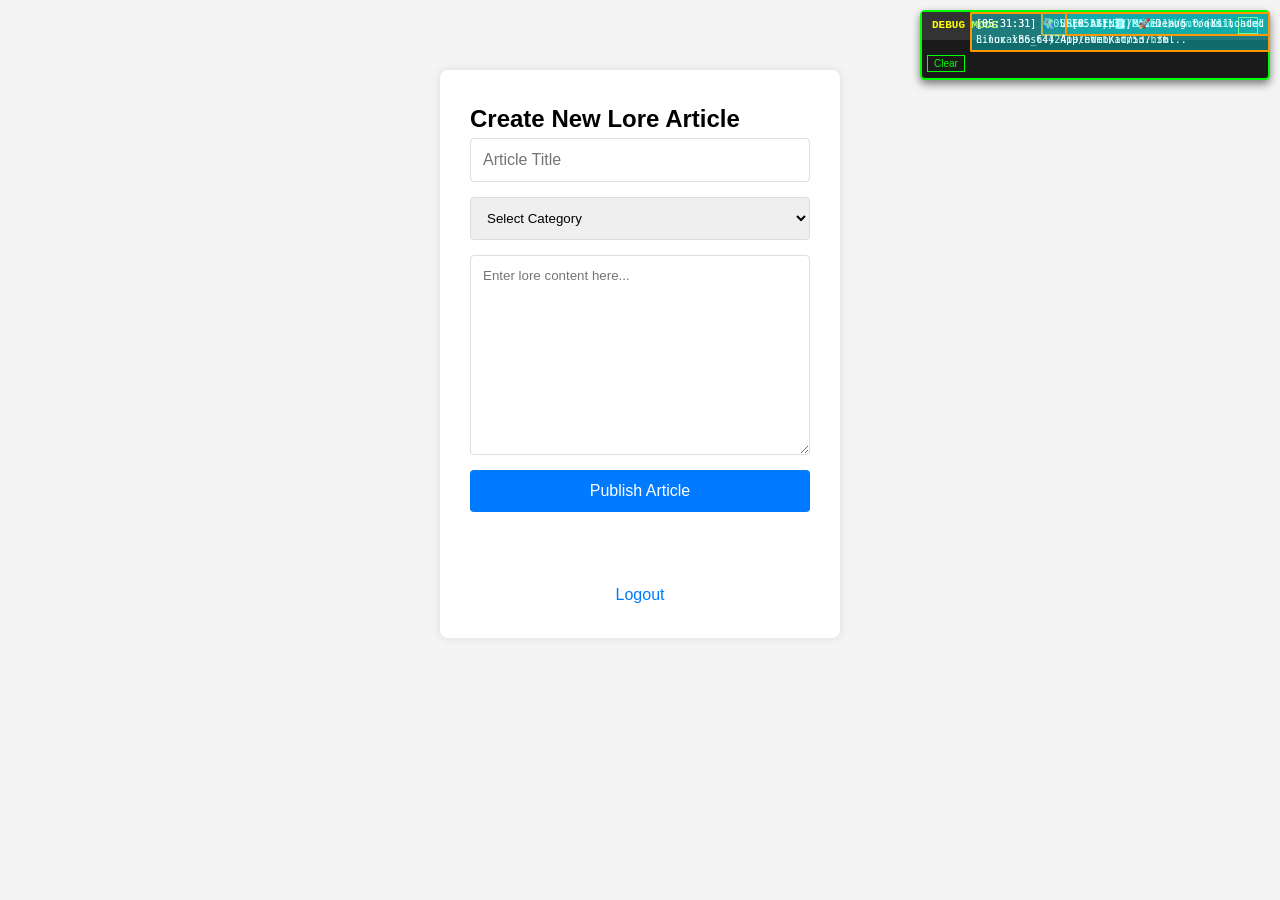
==== html/admin.html @ 2c9e57ce "Add admin dashboard and article creation logic for Increment 1" ====
<!DOCTYPE html>
<html lang="en">
<head>
    <meta charset="UTF-8">
    <meta name="viewport" content="width=device-width, initial-scale=1.0">
    <title>Admin Dashboard - Extremity Vault</title>
    <link rel="stylesheet" href="../public/css/style.css">
    <script src="../public/js/debug.js" defer></script>
    <script src="../public/js/admin.js" defer></script>
</head>
<body>
    <div class="login_form">
        <h2>Create New Lore Article</h2>
        <form id="article_form">
            <div id="login_elements">
                <input type="text" id="title" name="title" placeholder="Article Title" required>
                
                <select id="category_id" name="category_id" required style="width: 100%; padding: 12px; border: 1px solid #ddd; border-radius: 4px;">
                    <option value="">Select Category</option>
                    <option value="1">Characters</option>
                    <option value="2">Settings</option>
                    <option value="3">Items</option>
                </select>

                <textarea id="content" name="content" placeholder="Enter lore content here..." required style="width: 100%; height: 200px; padding: 12px; border: 1px solid #ddd; border-radius: 4px; font-family: Arial, sans-serif;"></textarea>
                
                <input type="submit" value="Publish Article">
                <div id="message"></div>
            </div>
        </form>
        <p><a href="login.html">Logout</a></p>
    </div>
</body>
</html>
---- public/css/style.css ----
/* General Styles */
* {
    box-sizing: border-box;
    margin: 0;
    padding: 0;
}

body {
    font-family: Arial, sans-serif;
    background-color: #f4f4f4;
    line-height: 1.6;
    padding: 20px;
}

/* Form Container */
.login_form {
    max-width: 400px;
    margin: 50px auto;
    background: white;
    padding: 30px;
    border-radius: 8px;
    box-shadow: 0 0 10px rgba(0,0,0,0.1);
}

/* Form Elements */
#login_elements {
    display: flex;
    flex-direction: column;
    gap: 15px;
}

input[type="text"],
input[type="email"],
input[type="password"] {
    width: 100%;
    padding: 12px;
    border: 1px solid #ddd;
    border-radius: 4px;
    font-size: 16px;
}

input[type="submit"] {
    background-color: #007bff;
    color: white;
    padding: 12px;
    border: none;
    border-radius: 4px;
    font-size: 16px;
    cursor: pointer;
    transition: background-color 0.3s;
}

input[type="submit"]:hover {
    background-color: #0056b3;
}

/* Message Display */
#message {
    margin-top: 15px;
    padding: 10px;
    border-radius: 4px;
    text-align: center;
    min-height: 20px;
}

#message.error {
    background-color: #f8d7da;
    color: #721c24;
    border: 1px solid #f5c6cb;
}

#message.success {
    background-color: #d4edda;
    color: #155724;
    border: 1px solid #c3e6cb;
}

/* Links */
a {
    color: #007bff;
    text-decoration: none;
}

a:hover {
    text-decoration: underline;
}

p {
    text-align: center;
    margin-top: 20px;
}

/* ==========  DEBUGGING STYLES - DELETE AFTER FIXING ========== */
.debug-info {
    position: fixed;
    top: 10px;
    right: 10px;
    background: #333;
    color: white;
    padding: 10px;
    border-radius: 5px;
    font-family: monospace;
    font-size: 12px;
    max-width: 300px;
    z-index: 9999;
}

.debug-log {
    background: #ffeb3b;
    border: 2px solid #ff9800;
    padding: 5px;
    margin: 5px 0;
    border-radius: 3px;
    font-family: monospace;
    font-size: 11px;
}
/* ==========  END DEBUGGING STYLES ========== */
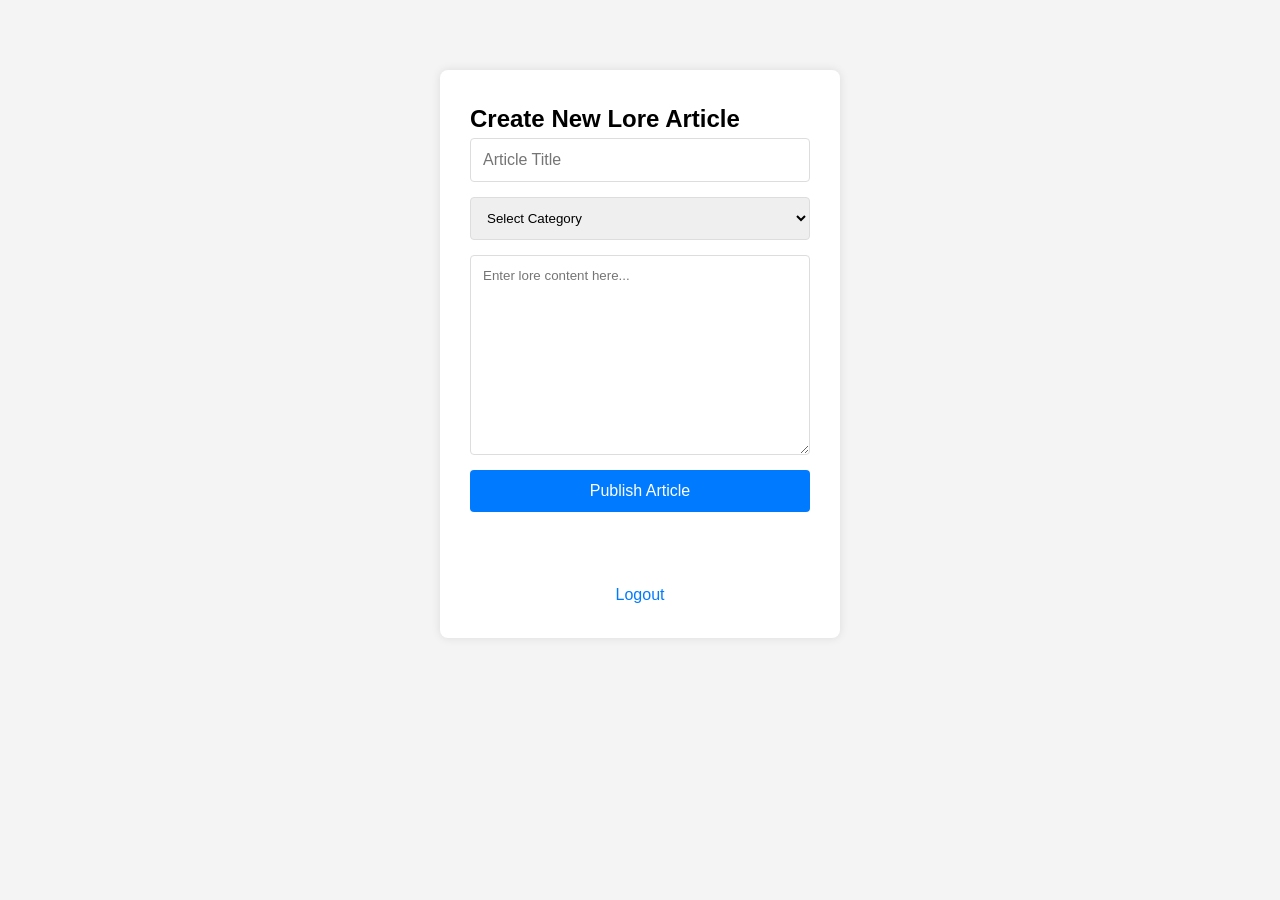
==== commit 95b3915e: "Add article management, bookmarks, and comments features - Store user role in session on login - Add" ====
--- a/html/admin.html
+++ b/html/admin.html
@@ -5,7 +5,6 @@
     <meta name="viewport" content="width=device-width, initial-scale=1.0">
     <title>Admin Dashboard - Extremity Vault</title>
     <link rel="stylesheet" href="../public/css/style.css">
-    <script src="../public/js/debug.js" defer></script>
     <script src="../public/js/admin.js" defer></script>
 </head>
 <body>
--- a/public/css/style.css
+++ b/public/css/style.css
@@ -88,6 +88,177 @@
 p {
     text-align: center;
     margin-top: 20px;
+}
+
+/* Navbar */
+.navbar {
+    display: flex;
+    justify-content: space-between;
+    align-items: center;
+    background-color: #007bff;
+    padding: 12px 20px;
+    border-radius: 8px;
+    margin-bottom: 30px;
+}
+
+.nav-brand {
+    color: white;
+    font-size: 20px;
+    font-weight: bold;
+}
+
+.nav-links a {
+    color: white;
+    margin-left: 20px;
+    font-size: 15px;
+}
+
+.nav-links a:hover {
+    text-decoration: underline;
+}
+
+/* Main Content Container */
+.container {
+    max-width: 800px;
+    margin: 0 auto;
+}
+
+/* Article Cards */
+.article {
+    background: white;
+    padding: 20px;
+    border-radius: 8px;
+    box-shadow: 0 0 10px rgba(0,0,0,0.1);
+    margin-bottom: 20px;
+}
+
+.article h2 {
+    margin-bottom: 10px;
+}
+
+.bookmark-btn {
+    margin-top: 10px;
+    padding: 8px 14px;
+    background-color: #007bff;
+    color: white;
+    border: none;
+    border-radius: 4px;
+    cursor: pointer;
+}
+
+.bookmark-btn:disabled {
+    background-color: #6c757d;
+    cursor: default;
+}
+
+/* Comments */
+.comments-section {
+    margin-top: 20px;
+    border-top: 1px solid #ddd;
+    padding-top: 15px;
+}
+
+.comments-section h3 {
+    margin-bottom: 10px;
+    font-size: 16px;
+}
+
+.comment {
+    background: #f9f9f9;
+    padding: 10px;
+    border-radius: 4px;
+    margin-bottom: 8px;
+}
+
+.comment strong {
+    display: block;
+    margin-bottom: 4px;
+}
+
+.comment-form {
+    display: flex;
+    gap: 8px;
+    margin-top: 10px;
+    flex-wrap: wrap;
+}
+
+.comment-input {
+    flex: 1;
+    padding: 8px;
+    border: 1px solid #ddd;
+    border-radius: 4px;
+    font-size: 14px;
+}
+
+.comment-form button {
+    padding: 8px 14px;
+    background-color: #007bff;
+    color: white;
+    border: none;
+    border-radius: 4px;
+    cursor: pointer;
+}
+
+.comment-message {
+    width: 100%;
+    color: #721c24;
+    font-size: 13px;
+}
+
+/* Search Bar */
+.search-bar {
+    display: flex;
+    gap: 8px;
+    margin-bottom: 20px;
+    flex-wrap: wrap;
+}
+
+.search-bar input,
+.search-bar select {
+    padding: 8px;
+    border: 1px solid #ddd;
+    border-radius: 4px;
+    font-size: 14px;
+    flex: 1;
+}
+
+.search-bar button {
+    padding: 8px 16px;
+    background-color: #007bff;
+    color: white;
+    border: none;
+    border-radius: 4px;
+    cursor: pointer;
+}
+
+/* Editor Form */
+.editor-form {
+    background: white;
+    padding: 30px;
+    border-radius: 8px;
+    box-shadow: 0 0 10px rgba(0,0,0,0.1);
+    max-width: 700px;
+}
+
+.editor-fields {
+    display: flex;
+    flex-direction: column;
+    gap: 15px;
+}
+
+.editor-fields select,
+.editor-fields textarea {
+    width: 100%;
+    padding: 12px;
+    border: 1px solid #ddd;
+    border-radius: 4px;
+    font-size: 15px;
+    font-family: Arial, sans-serif;
+}
+
+.editor-fields textarea {
+    height: 220px;
+    resize: vertical;
 }
 
 /* ==========  DEBUGGING STYLES - DELETE AFTER FIXING ========== */
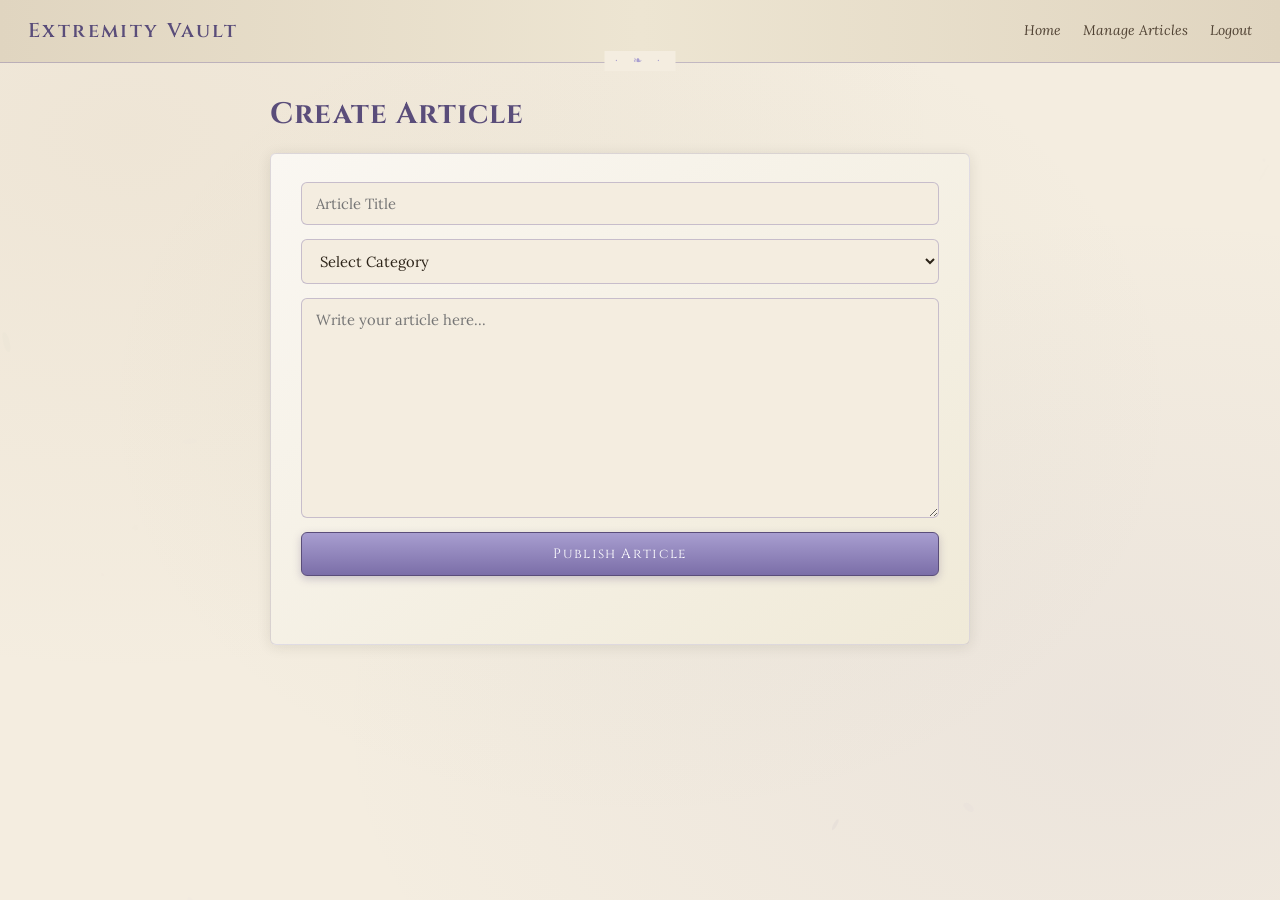
==== commit 6be1ad2a: "added styling" ====
--- a/html/admin.html
+++ b/html/admin.html
@@ -3,31 +3,37 @@
 <head>
     <meta charset="UTF-8">
     <meta name="viewport" content="width=device-width, initial-scale=1.0">
-    <title>Admin Dashboard - Extremity Vault</title>
-    <link rel="stylesheet" href="../public/css/style.css">
+    <title>Create Article - Extremity Vault</title>
+    <link rel="stylesheet" href="../public/css/style.css?v=2">
+    <script src="../public/js/botanical.js" defer></script>
     <script src="../public/js/admin.js" defer></script>
 </head>
 <body>
-    <div class="login_form">
-        <h2>Create New Lore Article</h2>
-        <form id="article_form">
-            <div id="login_elements">
+    <nav class="navbar">
+        <span class="nav-brand">Extremity Vault</span>
+        <div class="nav-links">
+            <a href="index.html">Home</a>
+            <a href="editor.html">Manage Articles</a>
+            <a href="#" id="logout-btn">Logout</a>
+        </div>
+    </nav>
+
+    <div class="container">
+        <h1>Create Article</h1>
+        <form id="article_form" class="editor-form">
+            <div class="editor-fields">
                 <input type="text" id="title" name="title" placeholder="Article Title" required>
-                
-                <select id="category_id" name="category_id" required style="width: 100%; padding: 12px; border: 1px solid #ddd; border-radius: 4px;">
+                <select id="category_id" name="category_id" required>
                     <option value="">Select Category</option>
                     <option value="1">Characters</option>
                     <option value="2">Settings</option>
                     <option value="3">Items</option>
                 </select>
-
-                <textarea id="content" name="content" placeholder="Enter lore content here..." required style="width: 100%; height: 200px; padding: 12px; border: 1px solid #ddd; border-radius: 4px; font-family: Arial, sans-serif;"></textarea>
-                
+                <textarea id="content" name="content" placeholder="Write your article here..." required></textarea>
                 <input type="submit" value="Publish Article">
                 <div id="message"></div>
             </div>
         </form>
-        <p><a href="login.html">Logout</a></p>
     </div>
 </body>
-</html>+</html>
--- a/public/css/style.css
+++ b/public/css/style.css
@@ -1,288 +1,633 @@
-/* General Styles */
-* {
-    box-sizing: border-box;
-    margin: 0;
-    padding: 0;
-}
-
+/* ============================================================
+   EXTREMITY VAULT — BOTANICAL MANUSCRIPT THEME
+   ============================================================ */
+
+@import url('https://fonts.googleapis.com/css2?family=Cinzel:wght@400;600&family=Lora:ital,wght@0,400;0,500;1,400&family=IM+Fell+English:ital@0;1&display=swap');
+
+/* ─── Custom Properties ─────────────────────────────────── */
+:root {
+    --parchment:        #f4ede0;
+    --parchment-alt:    #ede5d2;
+    --parchment-deep:   #e0d5c0;
+    --ink:              #2c2318;
+    --ink-soft:         #504233;
+    --ink-muted:        #7a6e62;
+    --hyacinth:         #7b6ea8;
+    --hyacinth-lt:      #a89ed0;
+    --hyacinth-dk:      #5a4d7a;
+    --lilac:            #d4c8e8;
+    --sage:             #7a8c6e;
+    --sage-lt:          #b4c4a8;
+    --rose:             #9a6060;
+    --border:           rgba(123, 110, 168, 0.2);
+    --border-md:        rgba(123, 110, 168, 0.38);
+    --shadow:           0 2px 14px rgba(44, 35, 24, 0.10);
+    --shadow-deep:      0 4px 22px rgba(44, 35, 24, 0.18);
+    --radius:           6px;
+    --ease:             0.38s ease;
+}
+
+/* ─── Reset ──────────────────────────────────────────────── */
+*, *::before, *::after { box-sizing: border-box; margin: 0; padding: 0; }
+
+/* ─── Body — Parchment ───────────────────────────────────── */
 body {
-    font-family: Arial, sans-serif;
-    background-color: #f4f4f4;
-    line-height: 1.6;
-    padding: 20px;
-}
-
-/* Form Container */
+    font-family: 'Lora', Georgia, serif;
+    font-size: 15px;
+    line-height: 1.8;
+    color: var(--ink);
+    background-color: var(--parchment);
+    background-image:
+        radial-gradient(ellipse at 10% 15%, rgba(180, 150, 110, 0.09) 0%, transparent 50%),
+        radial-gradient(ellipse at 88% 80%, rgba(123, 110, 168, 0.07) 0%, transparent 50%),
+        radial-gradient(ellipse at 50% 45%, rgba(122, 140, 110, 0.05) 0%, transparent 60%);
+    min-height: 100vh;
+}
+
+/* ─── Typography ─────────────────────────────────────────── */
+h1, h2, h3, h4 {
+    font-family: 'Cinzel', 'Times New Roman', serif;
+    color: var(--hyacinth-dk);
+    letter-spacing: 0.04em;
+    line-height: 1.3;
+}
+h1 { font-size: 1.85rem; margin-bottom: 1.2rem; }
+h2 { font-size: 1.25rem; margin-bottom: 0.75rem; }
+h3 { font-size: 0.95rem; font-weight: 400; font-style: italic; margin-bottom: 0.5rem; }
+
+p   { margin-bottom: 0.85rem; color: var(--ink-soft); }
+
+a {
+    color: var(--hyacinth);
+    text-decoration: none;
+    transition: color var(--ease);
+}
+a:hover { color: var(--hyacinth-dk); }
+
+small {
+    font-family: 'Lora', serif;
+    font-style: italic;
+    color: var(--ink-muted);
+    font-size: 0.8rem;
+}
+
+/* ─── Navbar ─────────────────────────────────────────────── */
+.navbar {
+    display: flex;
+    justify-content: space-between;
+    align-items: center;
+    padding: 13px 28px;
+    background: linear-gradient(to right, var(--parchment-deep), var(--parchment-alt), var(--parchment-deep));
+    border-bottom: 1px solid var(--border-md);
+    position: relative;
+    z-index: 10;
+}
+.navbar::after {
+    content: '· ❧ ·';
+    position: absolute;
+    bottom: -9px;
+    left: 50%;
+    transform: translateX(-50%);
+    font-size: 11px;
+    color: var(--hyacinth-lt);
+    letter-spacing: 6px;
+    background: var(--parchment);
+    padding: 0 10px;
+    pointer-events: none;
+}
+
+.nav-brand {
+    font-family: 'Cinzel', serif;
+    font-size: 1.25rem;
+    font-weight: 600;
+    color: var(--hyacinth-dk);
+    letter-spacing: 0.12em;
+}
+
+.nav-links {
+    display: flex;
+    gap: 22px;
+    align-items: center;
+}
+.nav-links a {
+    font-family: 'Lora', serif;
+    font-size: 0.87rem;
+    font-style: italic;
+    color: var(--ink-soft);
+    padding: 3px 0;
+    border-bottom: 1px solid transparent;
+    transition: all var(--ease);
+}
+.nav-links a:hover {
+    color: var(--hyacinth);
+    border-bottom-color: var(--hyacinth-lt);
+}
+
+/* ─── Page Layout ────────────────────────────────────────── */
+.page-layout {
+    display: flex;
+    min-height: calc(100vh - 50px);
+}
+
+/* ─── Sidebar ────────────────────────────────────────────── */
+.sidebar {
+    width: 220px;
+    flex-shrink: 0;
+    padding: 28px 16px 40px;
+    background: linear-gradient(180deg, var(--parchment-deep) 0%, var(--parchment-alt) 100%);
+    border-right: 1px solid var(--border-md);
+    position: relative;
+}
+.sidebar::after {
+    content: '';
+    position: absolute;
+    top: 0; right: -6px; bottom: 0;
+    width: 5px;
+    background: linear-gradient(to right, rgba(123,110,168,0.08), transparent);
+    pointer-events: none;
+}
+
+.sidebar-illustration {
+    text-align: center;
+    padding: 8px 0 20px;
+    margin-bottom: 18px;
+    border-bottom: 1px solid var(--border);
+}
+
+.sidebar-section-title {
+    font-family: 'Cinzel', serif;
+    font-size: 0.62rem;
+    letter-spacing: 0.2em;
+    text-transform: uppercase;
+    color: var(--ink-muted);
+    margin: 18px 0 8px 4px;
+    text-align: left;
+}
+
+.sidebar-nav a {
+    display: block;
+    padding: 7px 10px;
+    font-family: 'Lora', serif;
+    font-size: 0.87rem;
+    color: var(--ink-soft);
+    border-radius: var(--radius);
+    border-left: 2px solid transparent;
+    transition: all var(--ease);
+    margin-bottom: 2px;
+    cursor: pointer;
+}
+.sidebar-nav a:hover,
+.sidebar-nav a.active {
+    background: rgba(123, 110, 168, 0.1);
+    border-left-color: var(--hyacinth);
+    color: var(--hyacinth-dk);
+    padding-left: 14px;
+}
+
+.sidebar-divider {
+    height: 1px;
+    background: linear-gradient(to right, transparent, var(--border-md), transparent);
+    margin: 14px 0;
+}
+
+/* ─── Main Content ───────────────────────────────────────── */
+.main-content {
+    flex: 1;
+    padding: 32px 40px;
+    min-width: 0;
+}
+
+.container {
+    max-width: 820px;
+    margin: 0 auto;
+    padding: 32px 40px;
+}
+
+/* ─── Search Bar ─────────────────────────────────────────── */
+.search-bar {
+    display: flex;
+    gap: 8px;
+    margin-bottom: 30px;
+    padding: 14px 16px;
+    background: linear-gradient(to right, var(--parchment-alt), var(--parchment-deep));
+    border: 1px solid var(--border);
+    border-radius: var(--radius);
+    flex-wrap: wrap;
+}
+.search-bar input,
+.search-bar select {
+    flex: 1;
+    padding: 8px 12px;
+    border: 1px solid var(--border-md);
+    border-radius: var(--radius);
+    font-family: 'Lora', serif;
+    font-size: 0.88rem;
+    background: var(--parchment);
+    color: var(--ink);
+    transition: border-color var(--ease), box-shadow var(--ease);
+}
+.search-bar input:focus,
+.search-bar select:focus {
+    outline: none;
+    border-color: var(--hyacinth);
+    box-shadow: 0 0 0 3px rgba(123, 110, 168, 0.1);
+}
+.search-bar button {
+    padding: 8px 18px;
+    background: linear-gradient(to bottom, var(--hyacinth-lt), var(--hyacinth));
+    color: white;
+    border: 1px solid var(--hyacinth-dk);
+    border-radius: var(--radius);
+    font-family: 'Lora', serif;
+    font-size: 0.87rem;
+    cursor: pointer;
+    transition: all var(--ease);
+    box-shadow: 0 2px 6px rgba(90, 77, 122, 0.25);
+}
+.search-bar button:hover {
+    background: linear-gradient(to bottom, var(--hyacinth), var(--hyacinth-dk));
+    box-shadow: 0 3px 12px rgba(90, 77, 122, 0.35);
+    transform: translateY(-1px);
+}
+
+/* ─── Vine Divider ───────────────────────────────────────── */
+.vine-divider,
+.comments-section::before {
+    content: '';
+    display: block;
+    height: 18px;
+    background-image: url("data:image/svg+xml,%3Csvg xmlns='http://www.w3.org/2000/svg' width='500' height='18' viewBox='0 0 500 18'%3E%3Cpath d='M0,9 Q62,2 125,9 Q188,16 250,9 Q312,2 375,9 Q438,16 500,9' fill='none' stroke='%237b6ea8' stroke-width='1' stroke-opacity='0.3'/%3E%3Ccircle cx='250' cy='9' r='3' fill='%237b6ea8' fill-opacity='0.35'/%3E%3Ccircle cx='125' cy='9' r='2' fill='%237b6ea8' fill-opacity='0.28'/%3E%3Ccircle cx='375' cy='9' r='2' fill='%237b6ea8' fill-opacity='0.28'/%3E%3Ccircle cx='62' cy='5' r='1.5' fill='%237a8c6e' fill-opacity='0.32'/%3E%3Ccircle cx='188' cy='13' r='1.5' fill='%237a8c6e' fill-opacity='0.32'/%3E%3Ccircle cx='312' cy='5' r='1.5' fill='%237a8c6e' fill-opacity='0.32'/%3E%3Ccircle cx='438' cy='13' r='1.5' fill='%237a8c6e' fill-opacity='0.32'/%3E%3C/svg%3E");
+    background-repeat: repeat-x;
+    background-position: center;
+    margin: 18px 0;
+}
+
+/* ─── Article Cards ──────────────────────────────────────── */
+.article {
+    background: linear-gradient(135deg, #faf7f2 0%, #f5f0e5 100%);
+    border: 1px solid var(--border);
+    border-radius: var(--radius);
+    padding: 24px 28px;
+    margin-bottom: 28px;
+    box-shadow: var(--shadow);
+    position: relative;
+    transition: box-shadow var(--ease), transform var(--ease);
+    animation: fadeBloom 0.45s ease both;
+}
+.article:nth-child(1) { animation-delay: 0.05s; }
+.article:nth-child(2) { animation-delay: 0.10s; }
+.article:nth-child(3) { animation-delay: 0.15s; }
+.article:nth-child(4) { animation-delay: 0.20s; }
+.article:nth-child(5) { animation-delay: 0.25s; }
+.article:nth-child(6) { animation-delay: 0.30s; }
+
+.article::before {
+    content: '✦';
+    position: absolute;
+    top: 14px;
+    right: 18px;
+    font-size: 9px;
+    color: var(--hyacinth-lt);
+    opacity: 0.55;
+}
+.article:hover {
+    box-shadow: var(--shadow-deep);
+    transform: translateY(-2px);
+}
+.article h2 {
+    font-size: 1.15rem;
+    margin-bottom: 4px;
+    padding-bottom: 10px;
+    border-bottom: 1px solid var(--border);
+}
+.article small {
+    display: block;
+    margin-bottom: 14px;
+}
+.article > p {
+    font-size: 0.92rem;
+    line-height: 1.82;
+}
+
+/* ─── Bookmark Buttons ───────────────────────────────────── */
+.bookmark-btn {
+    margin-top: 14px;
+    padding: 6px 16px;
+    background: linear-gradient(to bottom, var(--lilac), var(--hyacinth-lt));
+    color: var(--hyacinth-dk);
+    border: 1px solid var(--border-md);
+    border-radius: 20px;
+    font-family: 'Lora', serif;
+    font-size: 0.82rem;
+    font-style: italic;
+    cursor: pointer;
+    transition: all var(--ease);
+}
+.bookmark-btn:hover {
+    background: linear-gradient(to bottom, var(--hyacinth-lt), var(--hyacinth));
+    color: white;
+    box-shadow: 0 2px 10px rgba(90, 77, 122, 0.3);
+}
+.bookmark-btn:disabled {
+    background: var(--parchment-deep);
+    color: var(--ink-muted);
+    cursor: default;
+    border-color: var(--border);
+    box-shadow: none;
+}
+
+.remove-bookmark {
+    margin-top: 10px;
+    padding: 5px 14px;
+    background: transparent;
+    color: var(--rose);
+    border: 1px solid rgba(154, 96, 96, 0.3);
+    border-radius: 20px;
+    font-family: 'Lora', serif;
+    font-size: 0.82rem;
+    font-style: italic;
+    cursor: pointer;
+    transition: all var(--ease);
+}
+.remove-bookmark:hover {
+    background: rgba(154, 96, 96, 0.08);
+    color: #7a3838;
+    border-color: rgba(154, 96, 96, 0.5);
+}
+
+/* ─── Comments ───────────────────────────────────────────── */
+.comments-section {
+    margin-top: 20px;
+    padding-top: 4px;
+    position: relative;
+}
+.comments-section h3 {
+    font-family: 'Cinzel', serif;
+    font-size: 0.68rem;
+    letter-spacing: 0.16em;
+    text-transform: uppercase;
+    color: var(--ink-muted);
+    margin-bottom: 12px;
+}
+.comment {
+    background: rgba(123, 110, 168, 0.05);
+    border-left: 2px solid var(--lilac);
+    padding: 10px 14px;
+    border-radius: 0 var(--radius) var(--radius) 0;
+    margin-bottom: 8px;
+    transition: border-color var(--ease);
+}
+.comment:hover { border-left-color: var(--hyacinth); }
+.comment strong {
+    display: block;
+    font-family: 'Cinzel', serif;
+    font-size: 0.72rem;
+    color: var(--hyacinth);
+    letter-spacing: 0.05em;
+    margin-bottom: 4px;
+}
+.comment p {
+    font-size: 0.88rem;
+    margin-bottom: 0;
+    color: var(--ink-soft);
+}
+.comment-form {
+    display: flex;
+    gap: 8px;
+    margin-top: 12px;
+    flex-wrap: wrap;
+}
+.comment-input {
+    flex: 1;
+    padding: 8px 12px;
+    border: 1px solid var(--border-md);
+    border-radius: var(--radius);
+    font-family: 'Lora', serif;
+    font-size: 0.88rem;
+    background: var(--parchment);
+    color: var(--ink);
+    transition: border-color var(--ease), box-shadow var(--ease);
+}
+.comment-input:focus {
+    outline: none;
+    border-color: var(--hyacinth);
+    box-shadow: 0 0 0 3px rgba(123, 110, 168, 0.1);
+}
+.comment-form button {
+    padding: 8px 16px;
+    background: linear-gradient(to bottom, var(--hyacinth-lt), var(--hyacinth));
+    color: white;
+    border: 1px solid var(--hyacinth-dk);
+    border-radius: var(--radius);
+    font-family: 'Lora', serif;
+    font-size: 0.85rem;
+    cursor: pointer;
+    transition: all var(--ease);
+}
+.comment-form button:hover {
+    background: linear-gradient(to bottom, var(--hyacinth), var(--hyacinth-dk));
+}
+.comment-message {
+    width: 100%;
+    color: #9a4a4a;
+    font-size: 0.82rem;
+    font-style: italic;
+}
+
+/* ─── Login / Register Forms ─────────────────────────────── */
 .login_form {
-    max-width: 400px;
-    margin: 50px auto;
-    background: white;
-    padding: 30px;
-    border-radius: 8px;
-    box-shadow: 0 0 10px rgba(0,0,0,0.1);
-}
-
-/* Form Elements */
+    max-width: 420px;
+    margin: 60px auto;
+    background: linear-gradient(145deg, #faf7f2, #f0ead8);
+    padding: 38px 42px;
+    border-radius: var(--radius);
+    border: 1px solid var(--border-md);
+    box-shadow: var(--shadow-deep);
+    position: relative;
+    animation: fadeBloom 0.45s ease both;
+}
+.login_form::before { content: '✦'; position: absolute; top: 15px; left: 18px;  font-size: 11px; color: var(--hyacinth-lt); opacity: 0.55; }
+.login_form::after  { content: '✦'; position: absolute; top: 15px; right: 18px; font-size: 11px; color: var(--hyacinth-lt); opacity: 0.55; }
+
+.login_form h2 {
+    font-family: 'Cinzel', serif;
+    text-align: center;
+    margin-bottom: 26px;
+    font-size: 1.25rem;
+    color: var(--hyacinth-dk);
+}
 #login_elements {
     display: flex;
     flex-direction: column;
-    gap: 15px;
-}
-
+    gap: 14px;
+}
+.login_form p {
+    text-align: center;
+    margin-top: 18px;
+    font-style: italic;
+    font-size: 0.87rem;
+    color: var(--ink-muted);
+}
+
+/* ─── Global Inputs ──────────────────────────────────────── */
 input[type="text"],
 input[type="email"],
-input[type="password"] {
+input[type="password"],
+textarea,
+select {
     width: 100%;
+    padding: 11px 14px;
+    border: 1px solid var(--border-md);
+    border-radius: var(--radius);
+    font-family: 'Lora', serif;
+    font-size: 0.92rem;
+    background: var(--parchment);
+    color: var(--ink);
+    transition: border-color var(--ease), box-shadow var(--ease);
+}
+input[type="text"]:focus,
+input[type="email"]:focus,
+input[type="password"]:focus,
+textarea:focus,
+select:focus {
+    outline: none;
+    border-color: var(--hyacinth);
+    box-shadow: 0 0 0 3px rgba(123, 110, 168, 0.12);
+}
+
+input[type="submit"] {
+    background: linear-gradient(to bottom, var(--hyacinth-lt), var(--hyacinth));
+    color: white;
+    border: 1px solid var(--hyacinth-dk);
+    border-radius: var(--radius);
+    font-family: 'Cinzel', serif;
+    font-size: 0.85rem;
+    letter-spacing: 0.1em;
+    cursor: pointer;
     padding: 12px;
-    border: 1px solid #ddd;
-    border-radius: 4px;
-    font-size: 16px;
-}
-
-input[type="submit"] {
-    background-color: #007bff;
-    color: white;
-    padding: 12px;
-    border: none;
-    border-radius: 4px;
-    font-size: 16px;
-    cursor: pointer;
-    transition: background-color 0.3s;
-}
-
+    width: 100%;
+    transition: all var(--ease);
+    box-shadow: 0 3px 8px rgba(90, 77, 122, 0.28);
+}
 input[type="submit"]:hover {
-    background-color: #0056b3;
-}
-
-/* Message Display */
+    background: linear-gradient(to bottom, var(--hyacinth), var(--hyacinth-dk));
+    box-shadow: 0 4px 14px rgba(90, 77, 122, 0.4);
+    transform: translateY(-1px);
+}
+
+/* ─── Feedback Messages ──────────────────────────────────── */
 #message {
-    margin-top: 15px;
-    padding: 10px;
-    border-radius: 4px;
+    margin-top: 6px;
+    padding: 9px 14px;
+    border-radius: var(--radius);
+    font-family: 'Lora', serif;
+    font-size: 0.88rem;
+    font-style: italic;
+    min-height: 20px;
     text-align: center;
-    min-height: 20px;
-}
-
-#message.error {
-    background-color: #f8d7da;
-    color: #721c24;
-    border: 1px solid #f5c6cb;
-}
-
-#message.success {
-    background-color: #d4edda;
-    color: #155724;
-    border: 1px solid #c3e6cb;
-}
-
-/* Links */
-a {
-    color: #007bff;
-    text-decoration: none;
-}
-
-a:hover {
-    text-decoration: underline;
-}
-
-p {
-    text-align: center;
-    margin-top: 20px;
-}
-
-/* Navbar */
-.navbar {
-    display: flex;
-    justify-content: space-between;
-    align-items: center;
-    background-color: #007bff;
-    padding: 12px 20px;
-    border-radius: 8px;
-    margin-bottom: 30px;
-}
-
-.nav-brand {
-    color: white;
-    font-size: 20px;
-    font-weight: bold;
-}
-
-.nav-links a {
-    color: white;
-    margin-left: 20px;
-    font-size: 15px;
-}
-
-.nav-links a:hover {
-    text-decoration: underline;
-}
-
-/* Main Content Container */
-.container {
-    max-width: 800px;
-    margin: 0 auto;
-}
-
-/* Article Cards */
-.article {
-    background: white;
-    padding: 20px;
-    border-radius: 8px;
-    box-shadow: 0 0 10px rgba(0,0,0,0.1);
-    margin-bottom: 20px;
-}
-
-.article h2 {
-    margin-bottom: 10px;
-}
-
-.bookmark-btn {
-    margin-top: 10px;
-    padding: 8px 14px;
-    background-color: #007bff;
-    color: white;
-    border: none;
-    border-radius: 4px;
-    cursor: pointer;
-}
-
-.bookmark-btn:disabled {
-    background-color: #6c757d;
-    cursor: default;
-}
-
-/* Comments */
-.comments-section {
-    margin-top: 20px;
-    border-top: 1px solid #ddd;
-    padding-top: 15px;
-}
-
-.comments-section h3 {
-    margin-bottom: 10px;
-    font-size: 16px;
-}
-
-.comment {
-    background: #f9f9f9;
-    padding: 10px;
-    border-radius: 4px;
-    margin-bottom: 8px;
-}
-
-.comment strong {
-    display: block;
-    margin-bottom: 4px;
-}
-
-.comment-form {
-    display: flex;
-    gap: 8px;
-    margin-top: 10px;
-    flex-wrap: wrap;
-}
-
-.comment-input {
-    flex: 1;
-    padding: 8px;
-    border: 1px solid #ddd;
-    border-radius: 4px;
-    font-size: 14px;
-}
-
-.comment-form button {
-    padding: 8px 14px;
-    background-color: #007bff;
-    color: white;
-    border: none;
-    border-radius: 4px;
-    cursor: pointer;
-}
-
-.comment-message {
-    width: 100%;
-    color: #721c24;
-    font-size: 13px;
-}
-
-/* Search Bar */
-.search-bar {
-    display: flex;
-    gap: 8px;
-    margin-bottom: 20px;
-    flex-wrap: wrap;
-}
-
-.search-bar input,
-.search-bar select {
-    padding: 8px;
-    border: 1px solid #ddd;
-    border-radius: 4px;
-    font-size: 14px;
-    flex: 1;
-}
-
-.search-bar button {
-    padding: 8px 16px;
-    background-color: #007bff;
-    color: white;
-    border: none;
-    border-radius: 4px;
-    cursor: pointer;
-}
-
-/* Editor Form */
+    transition: all var(--ease);
+}
+#message.error   { background: rgba(154, 74, 74, 0.09); color: #7a3838; border: 1px solid rgba(154,74,74,0.25); }
+#message.success { background: rgba(122, 140, 110, 0.1); color: #3a5a30; border: 1px solid rgba(122,140,110,0.28); }
+
+/* ─── Editor Form ────────────────────────────────────────── */
 .editor-form {
-    background: white;
-    padding: 30px;
-    border-radius: 8px;
-    box-shadow: 0 0 10px rgba(0,0,0,0.1);
+    background: linear-gradient(145deg, #faf7f2, #f0ead8);
+    padding: 28px 30px;
+    border-radius: var(--radius);
+    border: 1px solid var(--border);
+    box-shadow: var(--shadow);
     max-width: 700px;
-}
-
+    animation: fadeBloom 0.45s ease both;
+}
 .editor-fields {
     display: flex;
     flex-direction: column;
-    gap: 15px;
-}
-
-.editor-fields select,
-.editor-fields textarea {
-    width: 100%;
-    padding: 12px;
-    border: 1px solid #ddd;
-    border-radius: 4px;
-    font-size: 15px;
-    font-family: Arial, sans-serif;
-}
-
+    gap: 14px;
+}
 .editor-fields textarea {
     height: 220px;
     resize: vertical;
 }
 
-/* ==========  DEBUGGING STYLES - DELETE AFTER FIXING ========== */
-.debug-info {
-    position: fixed;
-    top: 10px;
-    right: 10px;
-    background: #333;
+/* ─── Editor Article List ────────────────────────────────── */
+#articles-list .article {
+    display: flex;
+    align-items: center;
+    justify-content: space-between;
+    padding: 13px 18px;
+    flex-wrap: wrap;
+    gap: 10px;
+}
+.toggle-btn {
+    padding: 5px 14px;
+    border-radius: 20px;
+    font-family: 'Lora', serif;
+    font-size: 0.82rem;
+    font-style: italic;
+    cursor: pointer;
+    border: 1px solid var(--border-md);
+    transition: all var(--ease);
+    background: linear-gradient(to bottom, var(--lilac), var(--hyacinth-lt));
+    color: var(--hyacinth-dk);
+}
+.toggle-btn:hover {
+    background: linear-gradient(to bottom, var(--hyacinth-lt), var(--hyacinth));
     color: white;
-    padding: 10px;
-    border-radius: 5px;
-    font-family: monospace;
-    font-size: 12px;
-    max-width: 300px;
-    z-index: 9999;
-}
-
-.debug-log {
-    background: #ffeb3b;
-    border: 2px solid #ff9800;
-    padding: 5px;
-    margin: 5px 0;
-    border-radius: 3px;
-    font-family: monospace;
-    font-size: 11px;
-}
-/* ==========  END DEBUGGING STYLES ========== */+}
+
+/* ─── Infobox — Specimen Card ────────────────────────────── */
+.infobox {
+    float: right;
+    width: 195px;
+    margin: 0 0 16px 22px;
+    background: linear-gradient(145deg, #eeead8, #e8e0cc);
+    border: 1px solid var(--border-md);
+    border-radius: var(--radius);
+    padding: 14px;
+    font-size: 0.82rem;
+    box-shadow: var(--shadow);
+}
+.infobox-header {
+    font-family: 'Cinzel', serif;
+    font-size: 0.6rem;
+    letter-spacing: 0.16em;
+    text-transform: uppercase;
+    color: var(--ink-muted);
+    text-align: center;
+    padding-bottom: 9px;
+    margin-bottom: 10px;
+    border-bottom: 1px solid var(--border);
+}
+.infobox-row {
+    display: flex;
+    justify-content: space-between;
+    padding: 5px 0;
+    border-bottom: 1px dashed rgba(123, 110, 168, 0.14);
+    gap: 8px;
+}
+.infobox-label {
+    font-family: 'Cinzel', serif;
+    font-size: 0.68rem;
+    color: var(--ink-muted);
+    letter-spacing: 0.04em;
+    flex-shrink: 0;
+}
+.infobox-value {
+    color: var(--ink-soft);
+    text-align: right;
+    font-style: italic;
+    font-size: 0.82rem;
+}
+
+/* ─── Animations ─────────────────────────────────────────── */
+@keyframes fadeBloom {
+    from { opacity: 0; transform: translateY(8px); }
+    to   { opacity: 1; transform: translateY(0); }
+}
+
+/* ─── Scrollbar ──────────────────────────────────────────── */
+::-webkit-scrollbar       { width: 7px; }
+::-webkit-scrollbar-track { background: var(--parchment-alt); }
+::-webkit-scrollbar-thumb { background: var(--hyacinth-lt); border-radius: 4px; }
+::-webkit-scrollbar-thumb:hover { background: var(--hyacinth); }
